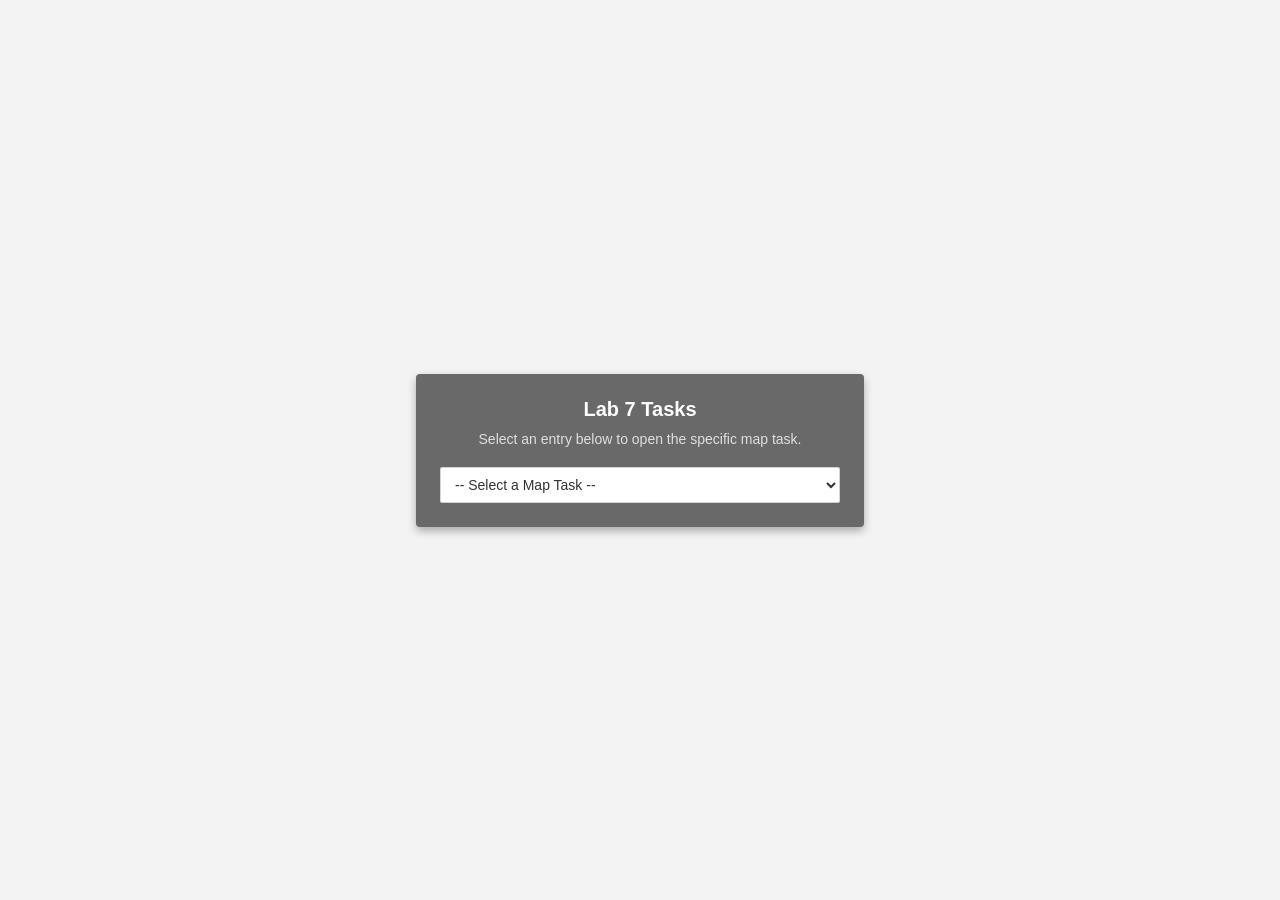
==== lab7_homework.html @ edf39d7b "1" ====
<!DOCTYPE html>
<html lang="en">
<head>
  <meta charset="utf-8" />
  <meta name="viewport" content="width=device-width, initial-scale=1.0" />
  <title>Lab 7 HW</title>
  <link rel="stylesheet" href="https://arcgis.com" />

  <style>
    html, body {
      padding: 0;
      margin: 0;
      height: 100%;
      width: 100%;
      background-color: #f3f3f3;
      font-family: "Avenir Next", "Helvetica Neue", Helvetica, Arial, sans-serif;
      display: flex;
      justify-content: center;
      align-items: center;
    }

    /* Styled wrapper container following your dimgray widget layout */
    .dashboard-panel {
      background-color: dimgray;
      color: white;
      padding: 24px;
      width: 400px;
      box-shadow: 0 4px 8px rgba(0, 0, 0, 0.3);
      border-radius: 4px;
      text-align: center;
    }

    h1 {
      font-size: 20px;
      margin: 0 0 10px 0;
      font-weight: 600;
    }

    p {
      font-size: 14px;
      color: #dfdfdf;
      margin: 0 0 20px 0;
    }

    /* Custom select element mirroring the esri-select UI styles */
    .task-select-dropdown {
      cursor: pointer;
      display: block;
      font-size: 14px;
      width: 100%;
      height: 36px;
      color: #323232;
      border: 1px solid rgba(110, 110, 110, 0.3);
      border-radius: 2px;
      padding: 0 10px;
      margin: 0;
      background: #fff;
    }

    .task-select-dropdown:focus {
      outline: 2px solid #007ac2;
    }
  </style>
</head>
<body>

  <div class="dashboard-panel">
    <h1>Lab 7 Tasks</h1>
    <p>Select an entry below to open the specific map task.</p>

    <select id="taskDropdown" class="task-select-dropdown">
      <option value="" selected disabled>-- Select a Map Task --</option>
      <option value="simple_mapping.html">Task 1</option>
      <option value="tile_layer.html">Task 2</option>
      <option value="dynamic_layers.html">Task 3</option>
      <option value="on_event.html">Task 4</option>
      <option value="basemap_gallery.html">Task 5</option>
      <option value="query_task.html">Task 6</option>
    </select>
  </div>

  <script>
    document.addEventListener("DOMContentLoaded", function() {
      var dropdown = document.getElementById("taskDropdown");

      dropdown.addEventListener("change", function() {
        var selectedUrl = this.value;

        if (selectedUrl) {
          window.open(selectedUrl, '_blank');

          this.value = "";
        }
      });
    });
  </script>

</body>
</html>
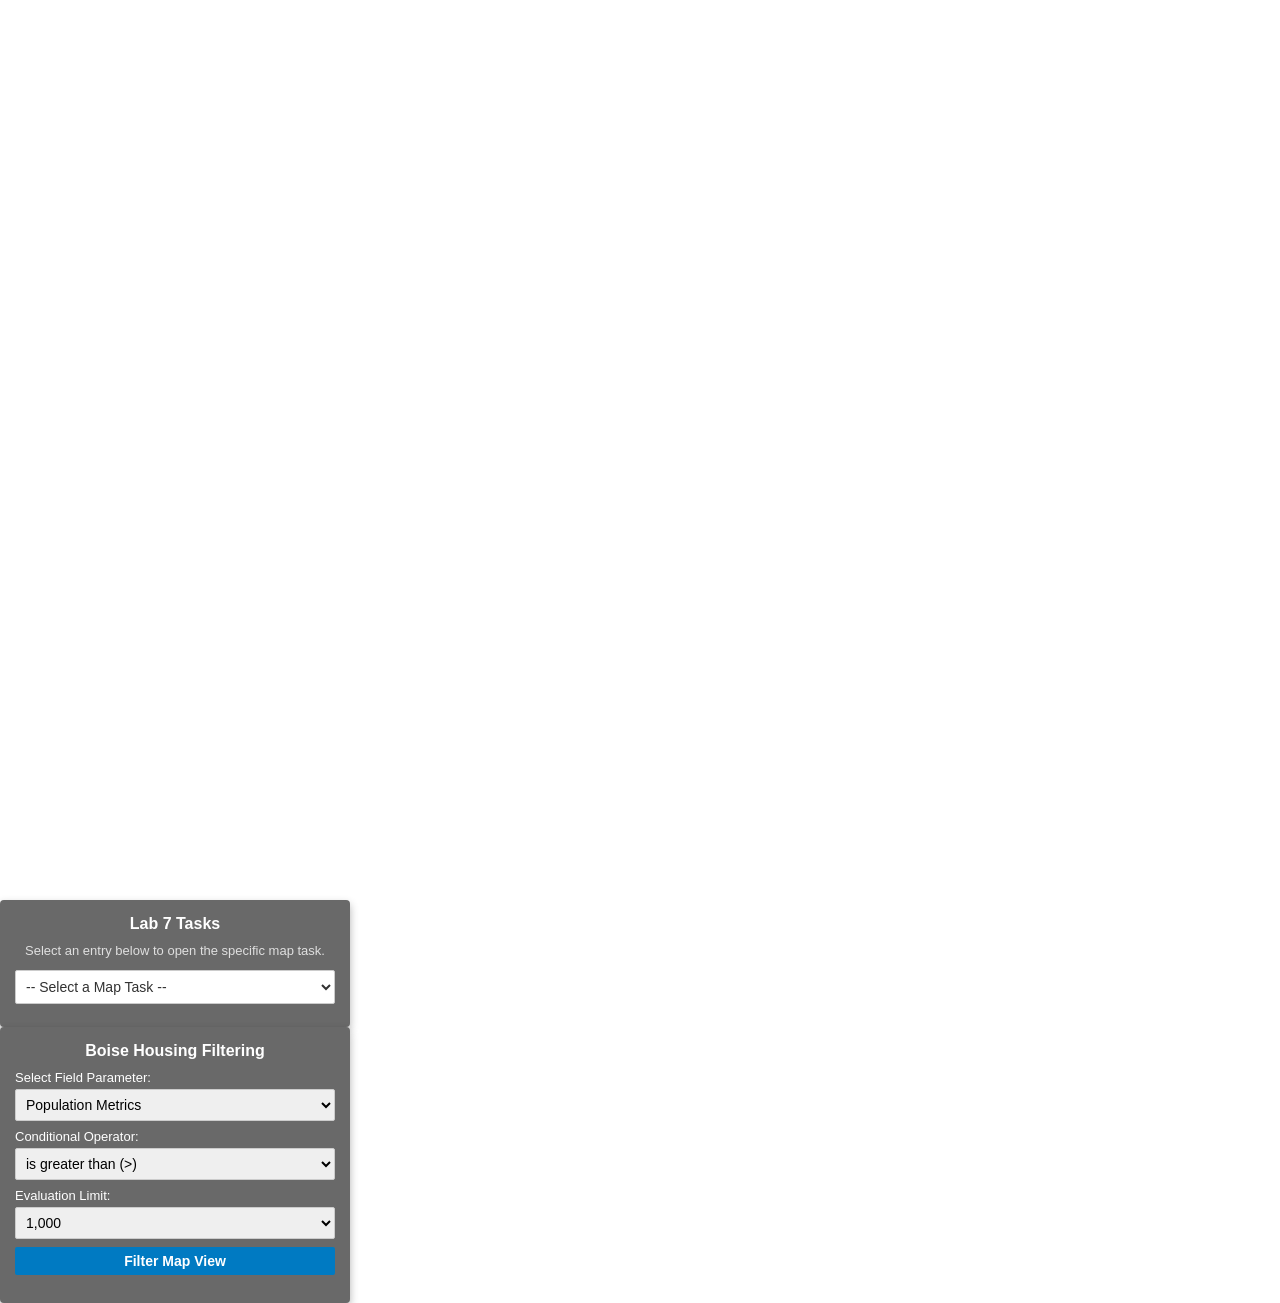
==== commit cb8db10a: "2" ====
--- a/lab7_homework.html
+++ b/lab7_homework.html
@@ -2,72 +2,229 @@
 <html lang="en">
 <head>
   <meta charset="utf-8" />
-  <meta name="viewport" content="width=device-width, initial-scale=1.0" />
-  <title>Lab 7 HW</title>
+  <meta name="viewport" content="initial-scale=1, maximum-scale=1, user-scalable=no" />
+  <title>Boise Housing Query Portal & Project Hub</title>
+
   <link rel="stylesheet" href="https://arcgis.com" />
+  <script src="https://arcgis.com"></script>
 
   <style>
-    html, body {
+    html, body, #viewDiv {
       padding: 0;
       margin: 0;
       height: 100%;
       width: 100%;
-      background-color: #f3f3f3;
-      font-family: "Avenir Next", "Helvetica Neue", Helvetica, Arial, sans-serif;
-      display: flex;
-      justify-content: center;
-      align-items: center;
-    }
-
-    /* Styled wrapper container following your dimgray widget layout */
+    }
+
+    /* Global dashboard class matching your dimgray theme layout */
     .dashboard-panel {
       background-color: dimgray;
       color: white;
-      padding: 24px;
-      width: 400px;
+      padding: 15px;
+      width: 320px;
       box-shadow: 0 4px 8px rgba(0, 0, 0, 0.3);
       border-radius: 4px;
-      text-align: center;
-    }
-
-    h1 {
-      font-size: 20px;
+      font-family: "Avenir Next", "Helvetica Neue", Helvetica, Arial, sans-serif;
+    }
+
+    .dashboard-panel h1, .dashboard-panel h2 {
+      font-size: 16px;
       margin: 0 0 10px 0;
       font-weight: 600;
-    }
-
-    p {
+      text-align: center;
+    }
+
+    .dashboard-panel p {
+      font-size: 13px;
+      color: #dfdfdf;
+      margin: 0 0 12px 0;
+      text-align: center;
+    }
+
+    .query-select, .query-btn, .task-select-dropdown {
+      width: 100%;
+      margin-bottom: 8px;
+      padding: 6px;
       font-size: 14px;
-      color: #dfdfdf;
-      margin: 0 0 20px 0;
-    }
-
-    /* Custom select element mirroring the esri-select UI styles */
+      border-radius: 2px;
+      border: 1px solid #ccc;
+      box-sizing: border-box;
+    }
+
     .task-select-dropdown {
       cursor: pointer;
+      color: #323232;
+      background: #fff;
+      height: 34px;
+    }
+
+    .query-btn {
+      background-color: #007ac2;
+      color: white;
+      font-weight: bold;
+      cursor: pointer;
+      border: none;
+      transition: background-color 0.2s;
+    }
+
+    .query-btn:hover {
+      background-color: #005e95;
+    }
+
+    #printResults {
+      font-size: 13px;
+      font-weight: bold;
+      margin-top: 5px;
       display: block;
-      font-size: 14px;
-      width: 100%;
-      height: 36px;
-      color: #323232;
-      border: 1px solid rgba(110, 110, 110, 0.3);
-      border-radius: 2px;
-      padding: 0 10px;
-      margin: 0;
-      background: #fff;
-    }
-
-    .task-select-dropdown:focus {
-      outline: 2px solid #007ac2;
+      text-align: center;
+    }
+
+    label {
+      font-size: 13px;
+      display: block;
+      margin-bottom: 4px;
     }
   </style>
+
+  <script>
+    require([
+      "esri/Map",
+      "esri/views/MapView",
+      "esri/layers/TileLayer",
+      "esri/layers/FeatureLayer",
+      "esri/layers/GraphicsLayer",
+      "esri/rest/support/Query",
+      "dojo/dom",
+      "dojo/on",
+      "dojo/domReady!"
+    ], function(Map, MapView, TileLayer, FeatureLayer, GraphicsLayer, Query, dom, on) {
+
+      var transportationLayer = new TileLayer({
+        url: "https://arcgisonline.com"
+      });
+
+      var housingRenderer = {
+        type: "simple",
+        symbol: {
+          type: "simple-marker",
+          size: 6,
+          color: "orange",
+          style: "circle",
+          outline: {
+            width: 1,
+            color: "white"
+          }
+        }
+      };
+
+      var boiseHousingLayer = new FeatureLayer({
+        url: "https://arcgis.com",
+        renderer: housingRenderer,
+        outFields: ["*"],
+        popupTemplate: {
+          title: "County Info: {COUNTY}",
+          content: "<b>Population (2017):</b> {POPULATION}<br><b>Square Miles:</b> {SQMI}"
+        }
+      });
+
+      var highlightLayer = new GraphicsLayer();
+
+      var map = new Map({
+        basemap: "dark-gray-vector",
+        layers: [transportationLayer, boiseHousingLayer, highlightLayer]
+      });
+
+      var view = new MapView({
+        container: "viewDiv",
+        map: map,
+        center: [-116.2023, 43.6150],
+        zoom: 7
+      });
+
+      view.when(function() {
+        view.ui.add("navDiv", "top-right");
+
+        view.ui.add("optionsDiv", "bottom-right");
+
+        on(dom.byId("doQueryBtn"), "click", executeHousingQuery);
+        on(dom.byId("taskDropdown"), "change", handleNavigationChange);
+      });
+
+      var selectAttribute = dom.byId("attSelect");
+      var selectExpression = dom.byId("signSelect");
+      var selectValue = dom.byId("valSelect");
+
+      function executeHousingQuery() {
+        highlightLayer.removeAll();
+
+        var whereClause = selectAttribute.value + " " + selectExpression.value + " " + selectValue.value;
+
+        var queryTaskParams = boiseHousingLayer.createQuery();
+        queryTaskParams.where = whereClause;
+        queryTaskParams.returnGeometry = true;
+        queryTaskParams.outFields = ["*"];
+
+        boiseHousingLayer.queryFeatures(queryTaskParams)
+          .then(handleQueryResults)
+          .catch(function(error) {
+            console.error("Query Execution Exception Root Cause Pipeline Trace: ", error);
+          });
+      }
+
+      function handleQueryResults(response) {
+        var featuresFound = response.features;
+
+        if (featuresFound.length === 0) {
+          dom.byId("printResults").innerHTML = "0 records found matching settings.";
+          return;
+        }
+
+        var uniqueHighlightStyle = {
+          type: "simple-marker",
+          size: 12,
+          color: "cyan",
+          outline: { width: 2, color: "white" }
+        };
+
+        featuresFound.forEach(function(feature) {
+          feature.symbol = uniqueHighlightStyle;
+          highlightLayer.add(feature);
+        });
+
+        view.goTo({
+          target: featuresFound,
+          zoom: 9
+        }, {
+          duration: 1500,
+          easing: "ease-in-out"
+        }).then(function() {
+
+          view.popup.open({
+            features: featuresFound,
+            updateLocationEnabled: true
+          });
+        });
+
+        dom.byId("printResults").innerHTML = featuresFound.length + " matching record(s) isolated!";
+      }
+
+      function handleNavigationChange() {
+        var selectedUrl = this.value;
+        if (selectedUrl) {
+          window.open(selectedUrl, '_blank');
+          this.value = "";
+        }
+      }
+    });
+  </script>
 </head>
 <body>
 
-  <div class="dashboard-panel">
+  <div id="viewDiv"></div>
+
+  <div class="esri-widget dashboard-panel" id="navDiv">
     <h1>Lab 7 Tasks</h1>
     <p>Select an entry below to open the specific map task.</p>
-
     <select id="taskDropdown" class="task-select-dropdown">
       <option value="" selected disabled>-- Select a Map Task --</option>
       <option value="simple_mapping.html">Task 1</option>
@@ -79,21 +236,32 @@
     </select>
   </div>
 
-  <script>
-    document.addEventListener("DOMContentLoaded", function() {
-      var dropdown = document.getElementById("taskDropdown");
-
-      dropdown.addEventListener("change", function() {
-        var selectedUrl = this.value;
-
-        if (selectedUrl) {
-          window.open(selectedUrl, '_blank');
-
-          this.value = "";
-        }
-      });
-    });
-  </script>
+  <div class="esri-widget dashboard-panel" id="optionsDiv">
+    <h2>Boise Housing Filtering</h2>
+
+    <label for="attSelect">Select Field Parameter:</label>
+    <select class="query-select" id="attSelect">
+      <option value="POPULATION" selected>Population Metrics</option>
+      <option value="SQMI">Square Mileage Space</option>
+    </select>
+
+    <label for="signSelect">Conditional Operator:</label>
+    <select class="query-select" id="signSelect">
+      <option value="&gt;">is greater than (&gt;)</option>
+      <option value="&lt;">is less than (&lt;)</option>
+    </select>
+
+    <label for="valSelect">Evaluation Limit:</label>
+    <select class="query-select" id="valSelect">
+      <option value="1000">1,000</option>
+      <option value="10000">10,000</option>
+      <option value="25000">25,000</option>
+      <option value="50000">50,000</option>
+    </select>
+
+    <button class="query-btn" id="doQueryBtn">Filter Map View</button>
+    <span id="printResults"></span>
+  </div>
 
 </body>
 </html>
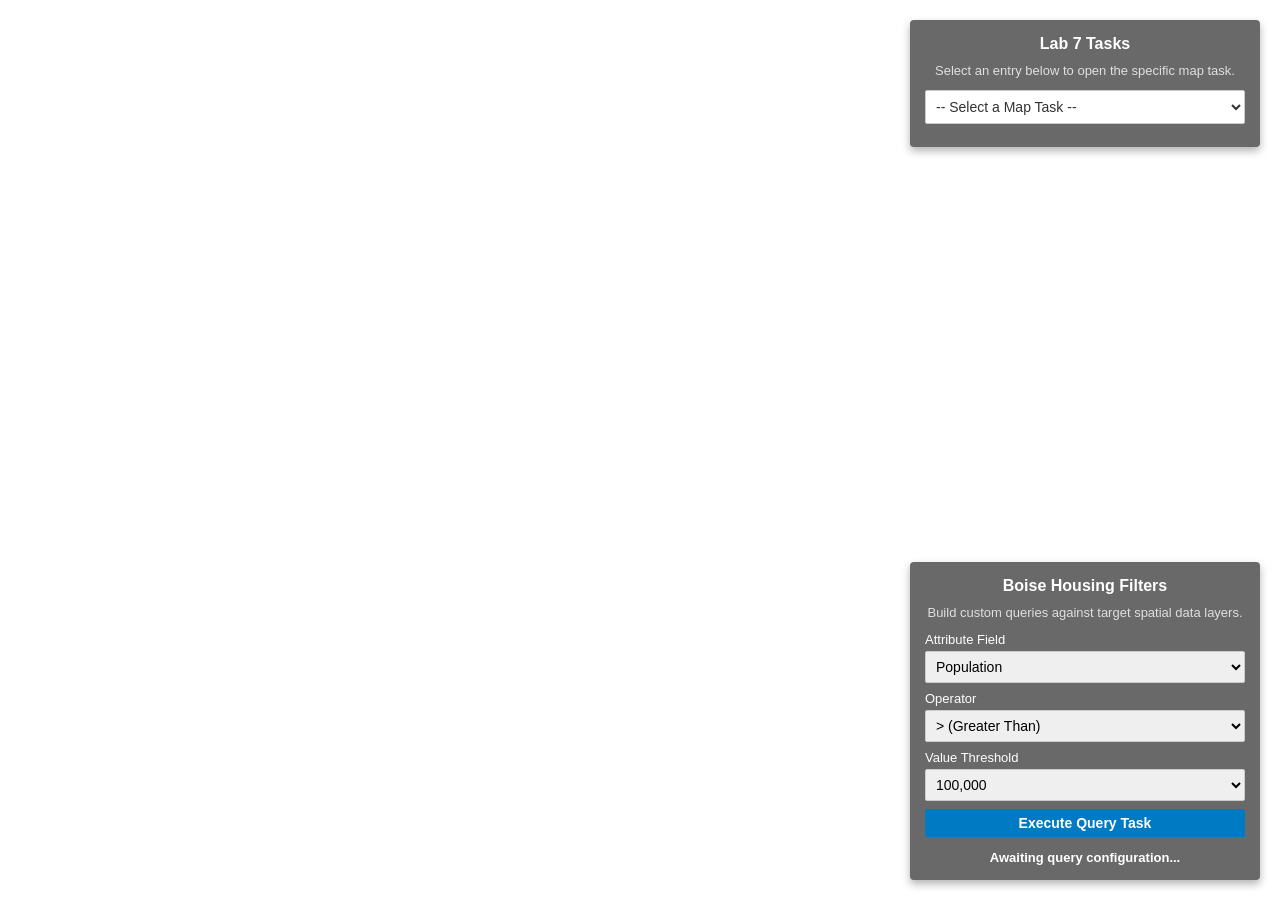
==== commit 88e3f4da: "6" ====
--- a/lab7_homework.html
+++ b/lab7_homework.html
@@ -88,20 +88,19 @@
 
   <script>
     require([
-      "esri/Map",
-      "esri/views/MapView",
-      "esri/layers/TileLayer",
+      "esri/map",
+      "esri/layers/ArcGISTiledMapServiceLayer",
       "esri/layers/FeatureLayer",
       "esri/layers/GraphicsLayer",
-      "esri/rest/support/Query",
+      "esri/tasks/query",
       "dojo/dom",
       "dojo/on",
       "dojo/domReady!"
-    ], function(Map, MapView, TileLayer, FeatureLayer, GraphicsLayer, Query, dom, on) {
-
-      var transportationLayer = new TileLayer({
-        url: "https://arcgisonline.com"
-      });
+    ], function(Map, ArcGISTiledMapServiceLayer, FeatureLayer, GraphicsLayer, Query, dom, on) {
+
+
+      var transportationLayer = new ArcGISTiledMapServiceLayer("https://arcgisonline.com");
+
 
       var housingRenderer = {
         type: "simple",
@@ -117,49 +116,54 @@
         }
       };
 
-      var boiseHousingLayer = new FeatureLayer({
-        url: "https://arcgis.com",
-        renderer: housingRenderer,
+
+        mode: FeatureLayer.MODE_ONDEMAND,
         outFields: ["*"],
-        popupTemplate: {
-          title: "County Info: {COUNTY}",
-          content: "<b>Population (2017):</b> {POPULATION}<br><b>Square Miles:</b> {SQMI}"
+        infoTemplate: {
+          title: "County Info: ${COUNTY}",
+          content: "<b>Population (2017):</b> ${POPULATION}<br><b>Square Miles:</b> ${SQMI}"
         }
       });
+      boiseHousingLayer.setRenderer(housingRenderer);
+
 
       var highlightLayer = new GraphicsLayer();
 
-      var map = new Map({
+
+      var map = new Map("viewDiv", {
         basemap: "dark-gray-vector",
-        layers: [transportationLayer, boiseHousingLayer, highlightLayer]
-      });
-
-      var view = new MapView({
-        container: "viewDiv",
-        map: map,
         center: [-116.2023, 43.6150],
         zoom: 7
       });
 
-      view.when(function() {
-        view.ui.add("navDiv", "top-right");
-
-        view.ui.add("optionsDiv", "bottom-right");
+      map.addLayer(transportationLayer);
+      map.addLayer(boiseHousingLayer);
+      map.addLayer(highlightLayer);
+
+
+      map.on("load", function() {
+
+        var viewContainer = dom.byId("viewDiv");
+        viewContainer.appendChild(dom.byId("navDiv"));
+        viewContainer.appendChild(dom.byId("optionsDiv"));
+
 
         on(dom.byId("doQueryBtn"), "click", executeHousingQuery);
         on(dom.byId("taskDropdown"), "change", handleNavigationChange);
       });
 
-      var selectAttribute = dom.byId("attSelect");
-      var selectExpression = dom.byId("signSelect");
-      var selectValue = dom.byId("valSelect");
-
       function executeHousingQuery() {
-        highlightLayer.removeAll();
+
+        highlightLayer.clear();
+
+        var selectAttribute = dom.byId("attSelect");
+        var selectExpression = dom.byId("signSelect");
+        var selectValue = dom.byId("valSelect");
 
         var whereClause = selectAttribute.value + " " + selectExpression.value + " " + selectValue.value;
 
-        var queryTaskParams = boiseHousingLayer.createQuery();
+
+        var queryTaskParams = new Query();
         queryTaskParams.where = whereClause;
         queryTaskParams.returnGeometry = true;
         queryTaskParams.outFields = ["*"];
@@ -174,7 +178,7 @@
       function handleQueryResults(response) {
         var featuresFound = response.features;
 
-        if (featuresFound.length === 0) {
+        if (!featuresFound || featuresFound.length === 0) {
           dom.byId("printResults").innerHTML = "0 records found matching settings.";
           return;
         }
@@ -187,26 +191,17 @@
         };
 
         featuresFound.forEach(function(feature) {
-          feature.symbol = uniqueHighlightStyle;
+          feature.setSymbol(uniqueHighlightStyle);
           highlightLayer.add(feature);
         });
 
-        view.goTo({
-          target: featuresFound,
-          zoom: 9
-        }, {
-          duration: 1500,
-          easing: "ease-in-out"
-        }).then(function() {
-
-          view.popup.open({
-            features: featuresFound,
-            updateLocationEnabled: true
-          });
-        });
+        if(featuresFound[0].geometry) {
+          map.centerAndZoom(featuresFound[0].geometry, 9);
+        }
 
         dom.byId("printResults").innerHTML = featuresFound.length + " matching record(s) isolated!";
       }
+
 
       function handleNavigationChange() {
         var selectedUrl = this.value;
@@ -220,9 +215,9 @@
 </head>
 <body>
 
-  <div id="viewDiv"></div>
-
-  <div class="esri-widget dashboard-panel" id="navDiv">
+  <div id="viewDiv" style="position:relative;"></div>
+
+  <div class="esri-widget dashboard-panel" id="navDiv" style="position: absolute; top: 20px; right: 20px; z-index: 50;">
     <h1>Lab 7 Tasks</h1>
     <p>Select an entry below to open the specific map task.</p>
     <select id="taskDropdown" class="task-select-dropdown">
@@ -236,32 +231,33 @@
     </select>
   </div>
 
-  <div class="esri-widget dashboard-panel" id="optionsDiv">
-    <h2>Boise Housing Filtering</h2>
-
-    <label for="attSelect">Select Field Parameter:</label>
-    <select class="query-select" id="attSelect">
-      <option value="POPULATION" selected>Population Metrics</option>
-      <option value="SQMI">Square Mileage Space</option>
-    </select>
-
-    <label for="signSelect">Conditional Operator:</label>
-    <select class="query-select" id="signSelect">
-      <option value="&gt;">is greater than (&gt;)</option>
-      <option value="&lt;">is less than (&lt;)</option>
-    </select>
-
-    <label for="valSelect">Evaluation Limit:</label>
-    <select class="query-select" id="valSelect">
-      <option value="1000">1,000</option>
-      <option value="10000">10,000</option>
-      <option value="25000">25,000</option>
-      <option value="50000">50,000</option>
-    </select>
-
-    <button class="query-btn" id="doQueryBtn">Filter Map View</button>
-    <span id="printResults"></span>
+  <div class="esri-widget dashboard-panel" id="optionsDiv" style="position: absolute; bottom: 20px; right: 20px; z-index: 50;">
+    <h2>Boise Housing Filters</h2>
+    <p>Build custom queries against target spatial data layers.</p>
+
+    <label for="attSelect">Attribute Field</label>
+    <select id="attSelect" class="query-select">
+      <option value="POPULATION">Population</option>
+      <option value="SQMI">Square Miles</option>
+    </select>
+
+    <label for="signSelect">Operator</label>
+    <select id="signSelect" class="query-select">
+      <option value=">">&gt; (Greater Than)</option>
+      <option value="<">&lt; (Less Than)</option>
+      <option value="=">= (Equals)</option>
+    </select>
+
+    <label for="valSelect">Value Threshold</label>
+    <select id="valSelect" class="query-select">
+      <option value="100000">100,000</option>
+      <option value="500000">500,000</option>
+      <option value="25">25</option>
+      <option value="100">100</option>
+    </select>
+
+    <button id="doQueryBtn" class="query-btn">Execute Query Task</button>
+    <span id="printResults">Awaiting query configuration...</span>
   </div>
 
 </body>
-</html>
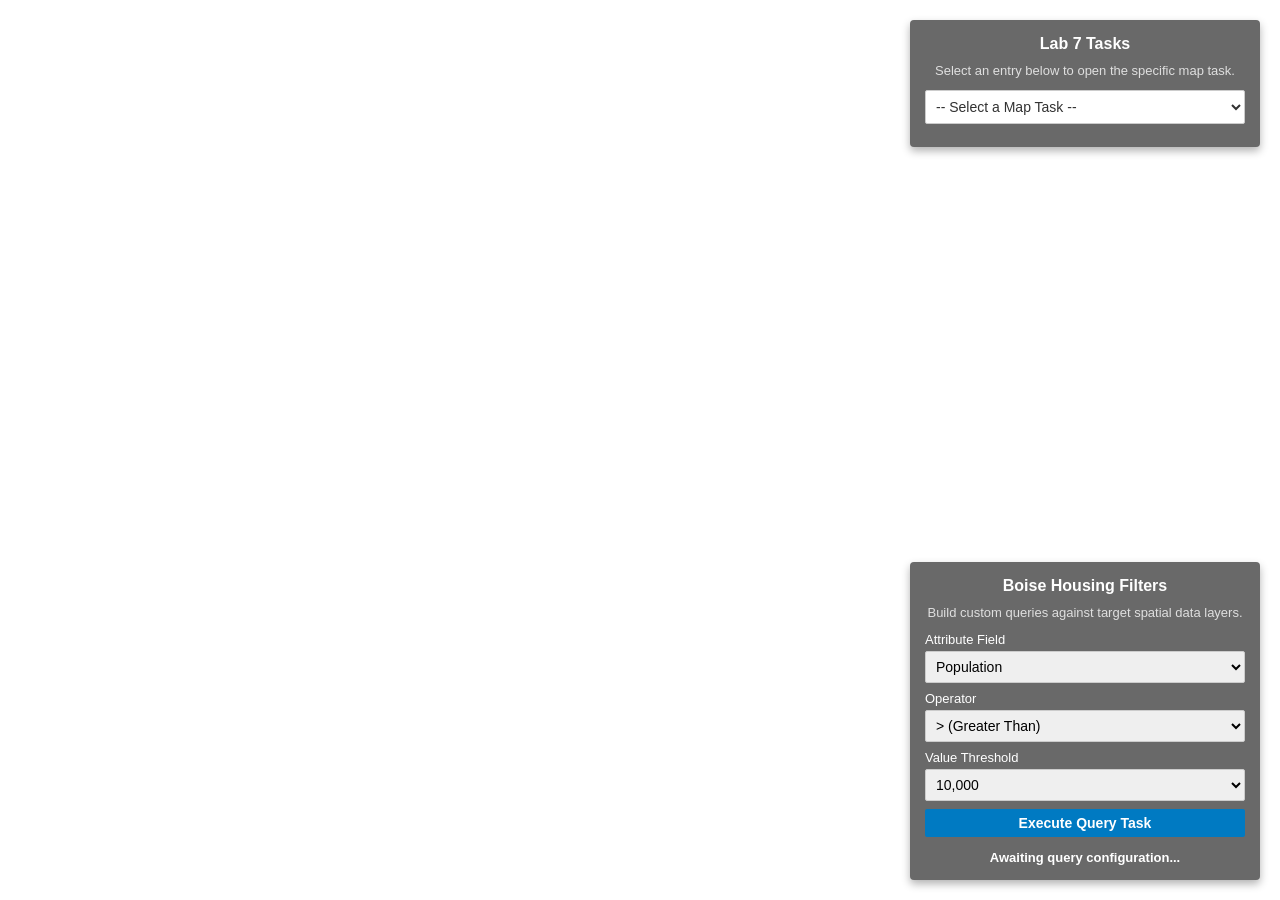
==== commit 7d56c80d: "7" ====
--- a/lab7_homework.html
+++ b/lab7_homework.html
@@ -5,6 +5,7 @@
   <meta name="viewport" content="initial-scale=1, maximum-scale=1, user-scalable=no" />
   <title>Boise Housing Query Portal & Project Hub</title>
 
+  <!-- FIX 1: Swapped out placeholders for live, valid ArcGIS 3.38 library engines -->
   <link rel="stylesheet" href="https://arcgis.com" />
   <script src="https://arcgis.com"></script>
 
@@ -98,17 +99,16 @@
       "dojo/domReady!"
     ], function(Map, ArcGISTiledMapServiceLayer, FeatureLayer, GraphicsLayer, Query, dom, on) {
 
-
+      // FIX 2A: Connected the active global World Transportation legacy tiled map server
       var transportationLayer = new ArcGISTiledMapServiceLayer("https://arcgisonline.com");
 
-
+      // Set up polygon fill rendering rules (Since Boise_housing features are polygons)
       var housingRenderer = {
         type: "simple",
         symbol: {
-          type: "simple-marker",
-          size: 6,
-          color: "orange",
-          style: "circle",
+          type: "simple-fill",
+          color: [255, 165, 0, 0.4], // Semi-transparent Orange
+          style: "solid",
           outline: {
             width: 1,
             color: "white"
@@ -116,19 +116,14 @@
         }
       };
 
-
+      // FIX 2B: Connected the active Boise Housing rest service directory path
+      var boiseHousingLayer = new FeatureLayer("https://arcgis.com", {
         mode: FeatureLayer.MODE_ONDEMAND,
-        outFields: ["*"],
-        infoTemplate: {
-          title: "County Info: ${COUNTY}",
-          content: "<b>Population (2017):</b> ${POPULATION}<br><b>Square Miles:</b> ${SQMI}"
-        }
+        outFields: ["*"]
       });
       boiseHousingLayer.setRenderer(housingRenderer);
 
-
       var highlightLayer = new GraphicsLayer();
-
 
       var map = new Map("viewDiv", {
         basemap: "dark-gray-vector",
@@ -140,20 +135,16 @@
       map.addLayer(boiseHousingLayer);
       map.addLayer(highlightLayer);
 
-
       map.on("load", function() {
-
         var viewContainer = dom.byId("viewDiv");
         viewContainer.appendChild(dom.byId("navDiv"));
         viewContainer.appendChild(dom.byId("optionsDiv"));
 
-
         on(dom.byId("doQueryBtn"), "click", executeHousingQuery);
         on(dom.byId("taskDropdown"), "change", handleNavigationChange);
       });
 
       function executeHousingQuery() {
-
         highlightLayer.clear();
 
         var selectAttribute = dom.byId("attSelect");
@@ -161,7 +152,6 @@
         var selectValue = dom.byId("valSelect");
 
         var whereClause = selectAttribute.value + " " + selectExpression.value + " " + selectValue.value;
-
 
         var queryTaskParams = new Query();
         queryTaskParams.where = whereClause;
@@ -184,9 +174,9 @@
         }
 
         var uniqueHighlightStyle = {
-          type: "simple-marker",
-          size: 12,
-          color: "cyan",
+          type: "simple-fill",
+          color: [0, 255, 255, 0.5], // Cyan highlight
+          style: "solid",
           outline: { width: 2, color: "white" }
         };
 
@@ -195,13 +185,18 @@
           highlightLayer.add(feature);
         });
 
-        if(featuresFound[0].geometry) {
-          map.centerAndZoom(featuresFound[0].geometry, 9);
+        // Safe legacy geometry coordinate centroid extractor
+        if (featuresFound[0].geometry) {
+          var targetGeom = featuresFound[0].geometry;
+          if (targetGeom.type === "polygon") {
+            map.centerAndZoom(targetGeom.getCentroid(), 9);
+          } else {
+            map.centerAndZoom(targetGeom, 9);
+          }
         }
 
         dom.byId("printResults").innerHTML = featuresFound.length + " matching record(s) isolated!";
       }
-
 
       function handleNavigationChange() {
         var selectedUrl = this.value;
@@ -215,7 +210,7 @@
 </head>
 <body>
 
-  <div id="viewDiv" style="position:relative;"></div>
+  <div id="viewDiv"></div>
 
   <div class="esri-widget dashboard-panel" id="navDiv" style="position: absolute; top: 20px; right: 20px; z-index: 50;">
     <h1>Lab 7 Tasks</h1>
@@ -250,8 +245,8 @@
 
     <label for="valSelect">Value Threshold</label>
     <select id="valSelect" class="query-select">
-      <option value="100000">100,000</option>
-      <option value="500000">500,000</option>
+      <option value="10000">10,000</option>
+      <option value="50000">50,000</option>
       <option value="25">25</option>
       <option value="100">100</option>
     </select>
@@ -261,3 +256,4 @@
   </div>
 
 </body>
+</html>
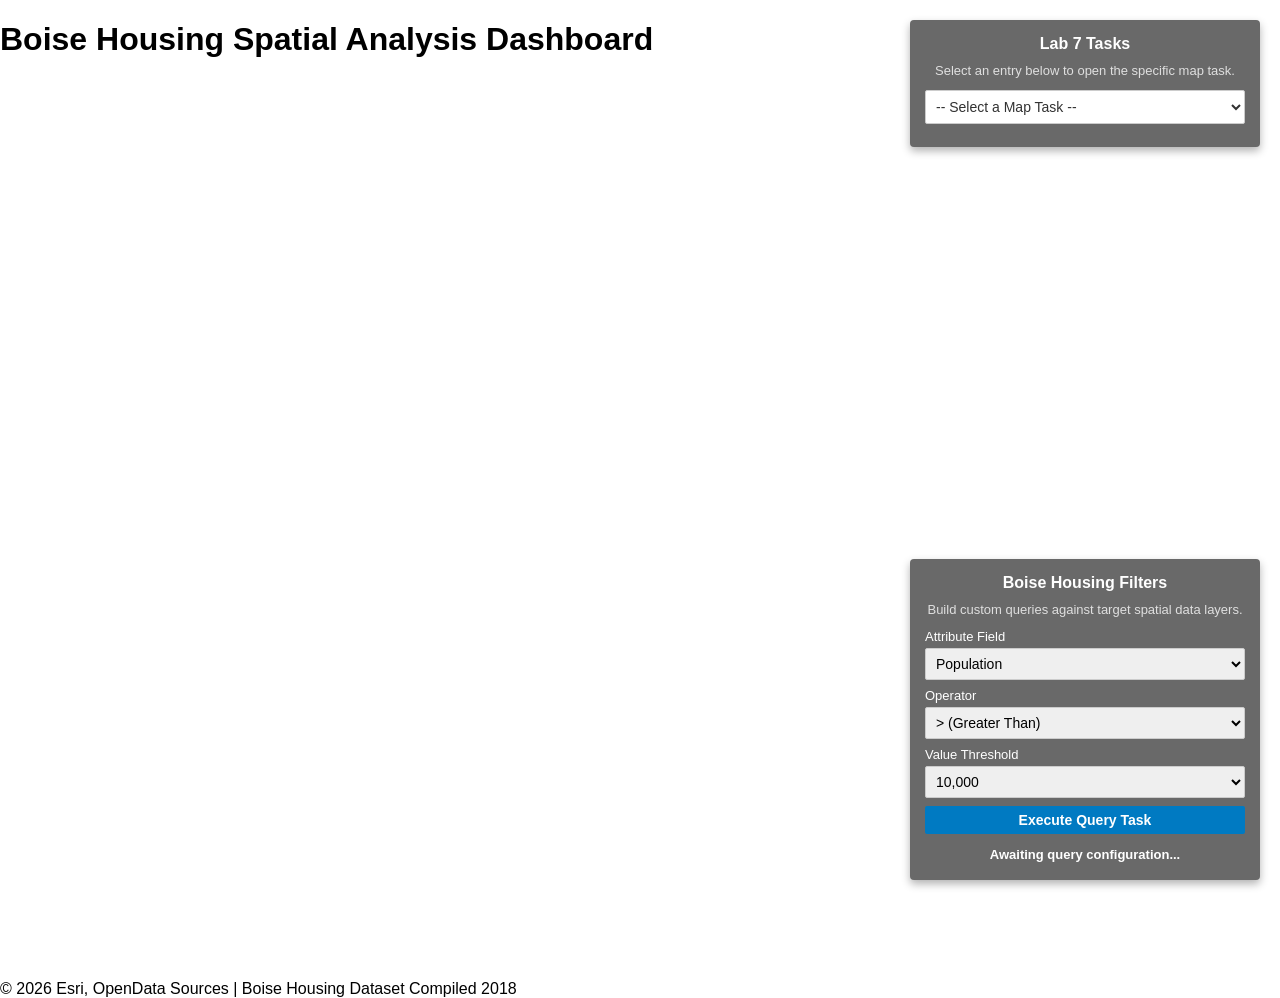
==== commit 7e1a1cce: "lab7 complete" ====
--- a/lab7_homework.html
+++ b/lab7_homework.html
@@ -5,9 +5,8 @@
   <meta name="viewport" content="initial-scale=1, maximum-scale=1, user-scalable=no" />
   <title>Boise Housing Query Portal & Project Hub</title>
 
-  <!-- FIX 1: Swapped out placeholders for live, valid ArcGIS 3.38 library engines -->
-  <link rel="stylesheet" href="https://arcgis.com" />
-  <script src="https://arcgis.com"></script>
+  <link rel="stylesheet" href="https://js.arcgis.com/3.38/esri/css/esri.css" />
+  <script src="https://js.arcgis.com/3.38/"></script>
 
   <style>
     html, body, #viewDiv {
@@ -15,9 +14,9 @@
       margin: 0;
       height: 100%;
       width: 100%;
-    }
-
-    /* Global dashboard class matching your dimgray theme layout */
+      font-family: "Avenir Next", "Helvetica Neue", Helvetica, Arial, sans-serif;
+    }
+
     .dashboard-panel {
       background-color: dimgray;
       color: white;
@@ -25,7 +24,6 @@
       width: 320px;
       box-shadow: 0 4px 8px rgba(0, 0, 0, 0.3);
       border-radius: 4px;
-      font-family: "Avenir Next", "Helvetica Neue", Helvetica, Arial, sans-serif;
     }
 
     .dashboard-panel h1, .dashboard-panel h2 {
@@ -78,6 +76,7 @@
       margin-top: 5px;
       display: block;
       text-align: center;
+      min-height: 18px;
     }
 
     label {
@@ -99,28 +98,28 @@
       "dojo/domReady!"
     ], function(Map, ArcGISTiledMapServiceLayer, FeatureLayer, GraphicsLayer, Query, dom, on) {
 
-      // FIX 2A: Connected the active global World Transportation legacy tiled map server
-      var transportationLayer = new ArcGISTiledMapServiceLayer("https://arcgisonline.com");
-
-      // Set up polygon fill rendering rules (Since Boise_housing features are polygons)
+      var BOISE_HOUSING_SERVICE_URL =
+        "https://services.arcgis.com/V6ZHFr6zdgNZuVG0/ArcGIS/rest/services/Boise_housing/FeatureServer/0";
+
+      var transportationLayer = new ArcGISTiledMapServiceLayer(
+        "https://server.arcgisonline.com/ArcGIS/rest/services/World_Transportation/MapServer"
+      );
+
       var housingRenderer = {
         type: "simple",
         symbol: {
           type: "simple-fill",
-          color: [255, 165, 0, 0.4], // Semi-transparent Orange
+          color: [255, 165, 0, 0.4],
           style: "solid",
-          outline: {
-            width: 1,
-            color: "white"
-          }
+          outline: { width: 1, color: "white" }
         }
       };
 
-      // FIX 2B: Connected the active Boise Housing rest service directory path
-      var boiseHousingLayer = new FeatureLayer("https://arcgis.com", {
+      var boiseHousingLayer = new FeatureLayer(BOISE_HOUSING_SERVICE_URL, {
         mode: FeatureLayer.MODE_ONDEMAND,
         outFields: ["*"]
       });
+
       boiseHousingLayer.setRenderer(housingRenderer);
 
       var highlightLayer = new GraphicsLayer();
@@ -147,11 +146,11 @@
       function executeHousingQuery() {
         highlightLayer.clear();
 
-        var selectAttribute = dom.byId("attSelect");
-        var selectExpression = dom.byId("signSelect");
-        var selectValue = dom.byId("valSelect");
-
-        var whereClause = selectAttribute.value + " " + selectExpression.value + " " + selectValue.value;
+        var attributeField = dom.byId("attSelect").value;
+        var operator = dom.byId("signSelect").value;
+        var value = dom.byId("valSelect").value;
+
+        var whereClause = attributeField + " " + operator + " " + value;
 
         var queryTaskParams = new Query();
         queryTaskParams.where = whereClause;
@@ -161,31 +160,31 @@
         boiseHousingLayer.queryFeatures(queryTaskParams)
           .then(handleQueryResults)
           .catch(function(error) {
-            console.error("Query Execution Exception Root Cause Pipeline Trace: ", error);
+            console.error("Query execution error:", error);
+            dom.byId("printResults").innerHTML = "Query failed. Check service URL and field names.";
           });
       }
 
       function handleQueryResults(response) {
-        var featuresFound = response.features;
-
-        if (!featuresFound || featuresFound.length === 0) {
+        var featuresFound = response.features || [];
+
+        if (featuresFound.length === 0) {
           dom.byId("printResults").innerHTML = "0 records found matching settings.";
           return;
         }
 
-        var uniqueHighlightStyle = {
+        var highlightStyle = {
           type: "simple-fill",
-          color: [0, 255, 255, 0.5], // Cyan highlight
+          color: [0, 255, 255, 0.5],
           style: "solid",
           outline: { width: 2, color: "white" }
         };
 
         featuresFound.forEach(function(feature) {
-          feature.setSymbol(uniqueHighlightStyle);
+          feature.setSymbol(highlightStyle);
           highlightLayer.add(feature);
         });
 
-        // Safe legacy geometry coordinate centroid extractor
         if (featuresFound[0].geometry) {
           var targetGeom = featuresFound[0].geometry;
           if (targetGeom.type === "polygon") {
@@ -201,7 +200,7 @@
       function handleNavigationChange() {
         var selectedUrl = this.value;
         if (selectedUrl) {
-          window.open(selectedUrl, '_blank');
+          window.open(selectedUrl, "_blank");
           this.value = "";
         }
       }
@@ -209,6 +208,11 @@
   </script>
 </head>
 <body>
+
+
+  <div class="header-title-container">
+    <h1>Boise Housing Spatial Analysis Dashboard</h1>
+  </div>
 
   <div id="viewDiv"></div>
 
@@ -255,5 +259,9 @@
     <span id="printResults">Awaiting query configuration...</span>
   </div>
 
+  <div class="map-footer-copyright">
+    &copy; 2026 Esri, OpenData Sources | Boise Housing Dataset Compiled 2018
+  </div>
+
 </body>
 </html>
